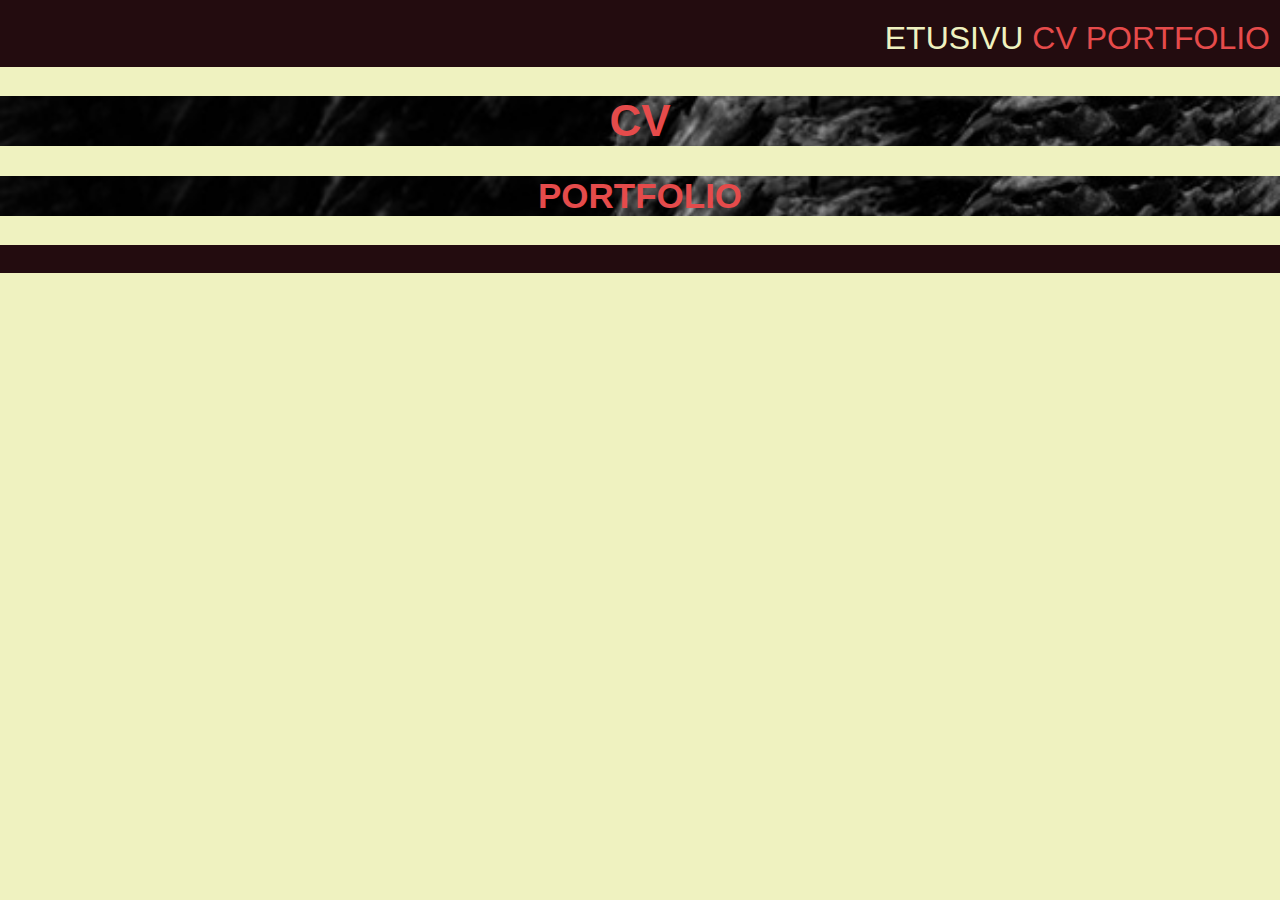
==== index.html @ 7c32a7ae "asaca" ====
<!DOCTYPE html>
<html lang="en">
<head>
    <meta charset="UTF-8">
    <meta name="viewport" content="width=device-width, initial-scale=1.0">
    <title>Yhteistiedot löytyy CV:stä</title>
    <link rel="stylesheet" href="tyyli.css">
</head>
<body>
    <header>
        <nav>
            <a href="index.html" id="valittu">ETUSIVU</a>
            <a href="cv.html">CV</a>
            <a href="portfolio.html">PORTFOLIO</a>
        </nav>
    </header>
    <div class="yla">
        <h1 id="cv"><a href="cv.html">CV</a></h1>
    </div>
    <div class="ala">
        <h2 id="port"><a href="portfolio.html">PORTFOLIO</a></h2>
    </div>
    <footer>
        <p>Copyright 2024, Joona Koskinen</p>
    </footer>
</body>
</html>
---- tyyli.css ----
body{
    color: #230C0F;
    background-color: #EFF2C0;
    margin: 0;
}
h1{
    font-family: "Arial Black", "Arial Bold", sans-serif;font-size: 44px;
    text-align: center;
    color:#E54B4B;

}
h2{
    font-family: "Arial Black", "Arial Bold", sans-serif;font-size: 35px;
    text-align: center;
    color:#E54B4B;
}
p{
    font-family: "Century Gothic", sans-serif; font-size: 24px;
    text-align: center;
}
a:link, a:visited {
    color: #E54B4B;
    text-decoration: none;
}
.yla{
    background-image: url(kuvat/kallio_tausta2.jpg);
    background-size: cover;
    height: 100%;
    color:#E54B4B;
    font-family: "Arial Black", "Arial Bold", sans-serif;font-size: 44px;
    text-align: center;
}
.ala{
    background-image: url(kuvat/kallio_tausta2.jpg);
    background-size: cover;
    height: auto;
    text-align: center;
    font-family: "Arial Black", "Arial Bold", sans-serif;
}
header{
    background-color: #230C0F;
    padding-top: 10px;
}
nav{
    padding: 10px;
    height: fit-content;
    text-align: right;
    font-family: "Arial Black", "Arial Bold", sans-serif;font-size: 32px;
 
}
header{
    text-align: right;
}
#valittu{
    color: #EFF2C0;
}
.cvsisalto{
    text-align: center;
    display: block;
}
footer{
    background-color: #230C0F;
    
}
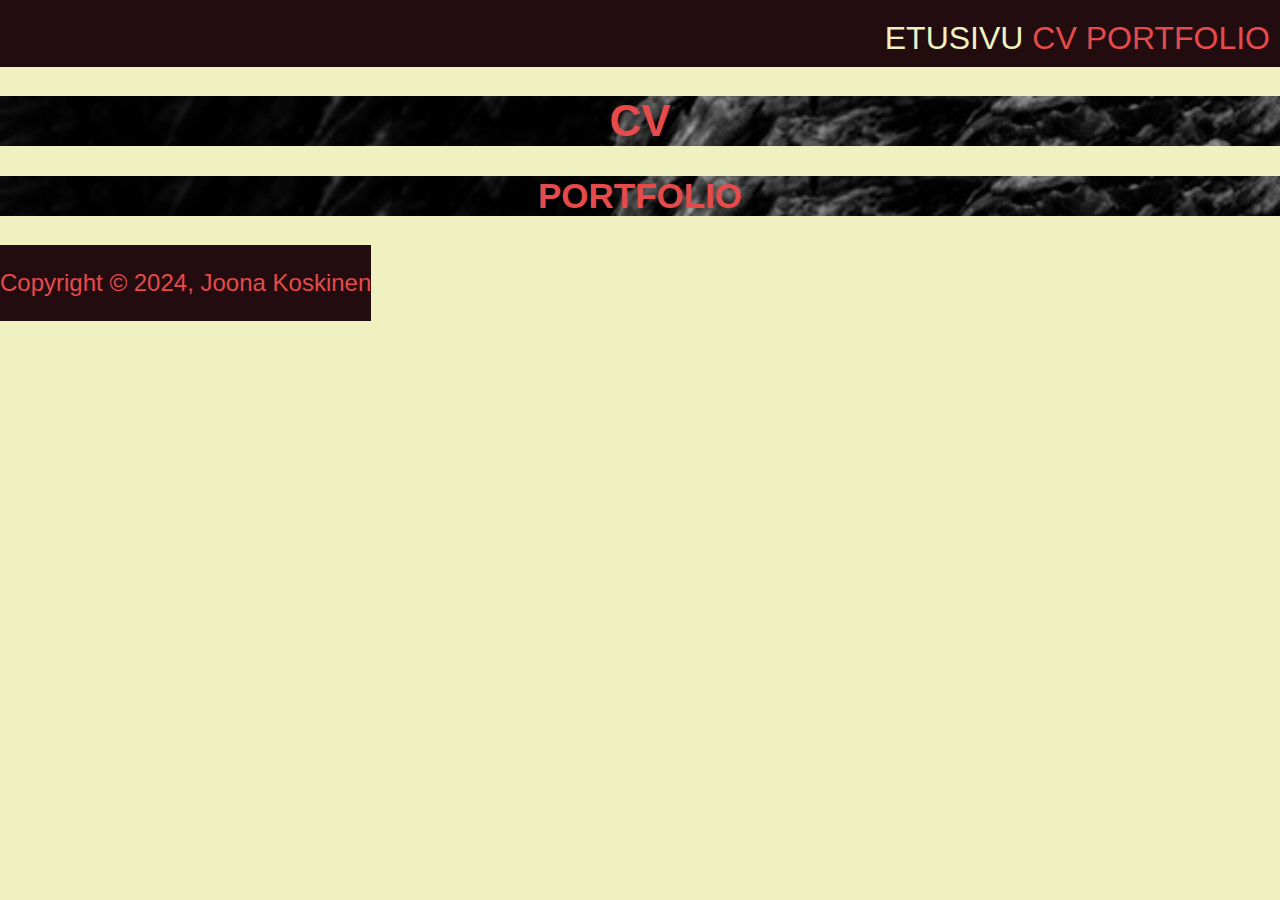
==== commit 1358c026: "foofoo" ====
--- a/index.html
+++ b/index.html
@@ -21,7 +21,9 @@
         <h2 id="port"><a href="portfolio.html">PORTFOLIO</a></h2>
     </div>
     <footer>
-        <p>Copyright 2024, Joona Koskinen</p>
+            <div>
+                <p>Copyright &copy; 2024, Joona Koskinen</p>
+            </div>
     </footer>
 </body>
 </html>--- a/tyyli.css
+++ b/tyyli.css
@@ -60,5 +60,9 @@
 }
 footer{
     background-color: #230C0F;
-    
-}+    text-align: center;
+    position: absolute;
+    color: #E54B4B;
+}
+
+    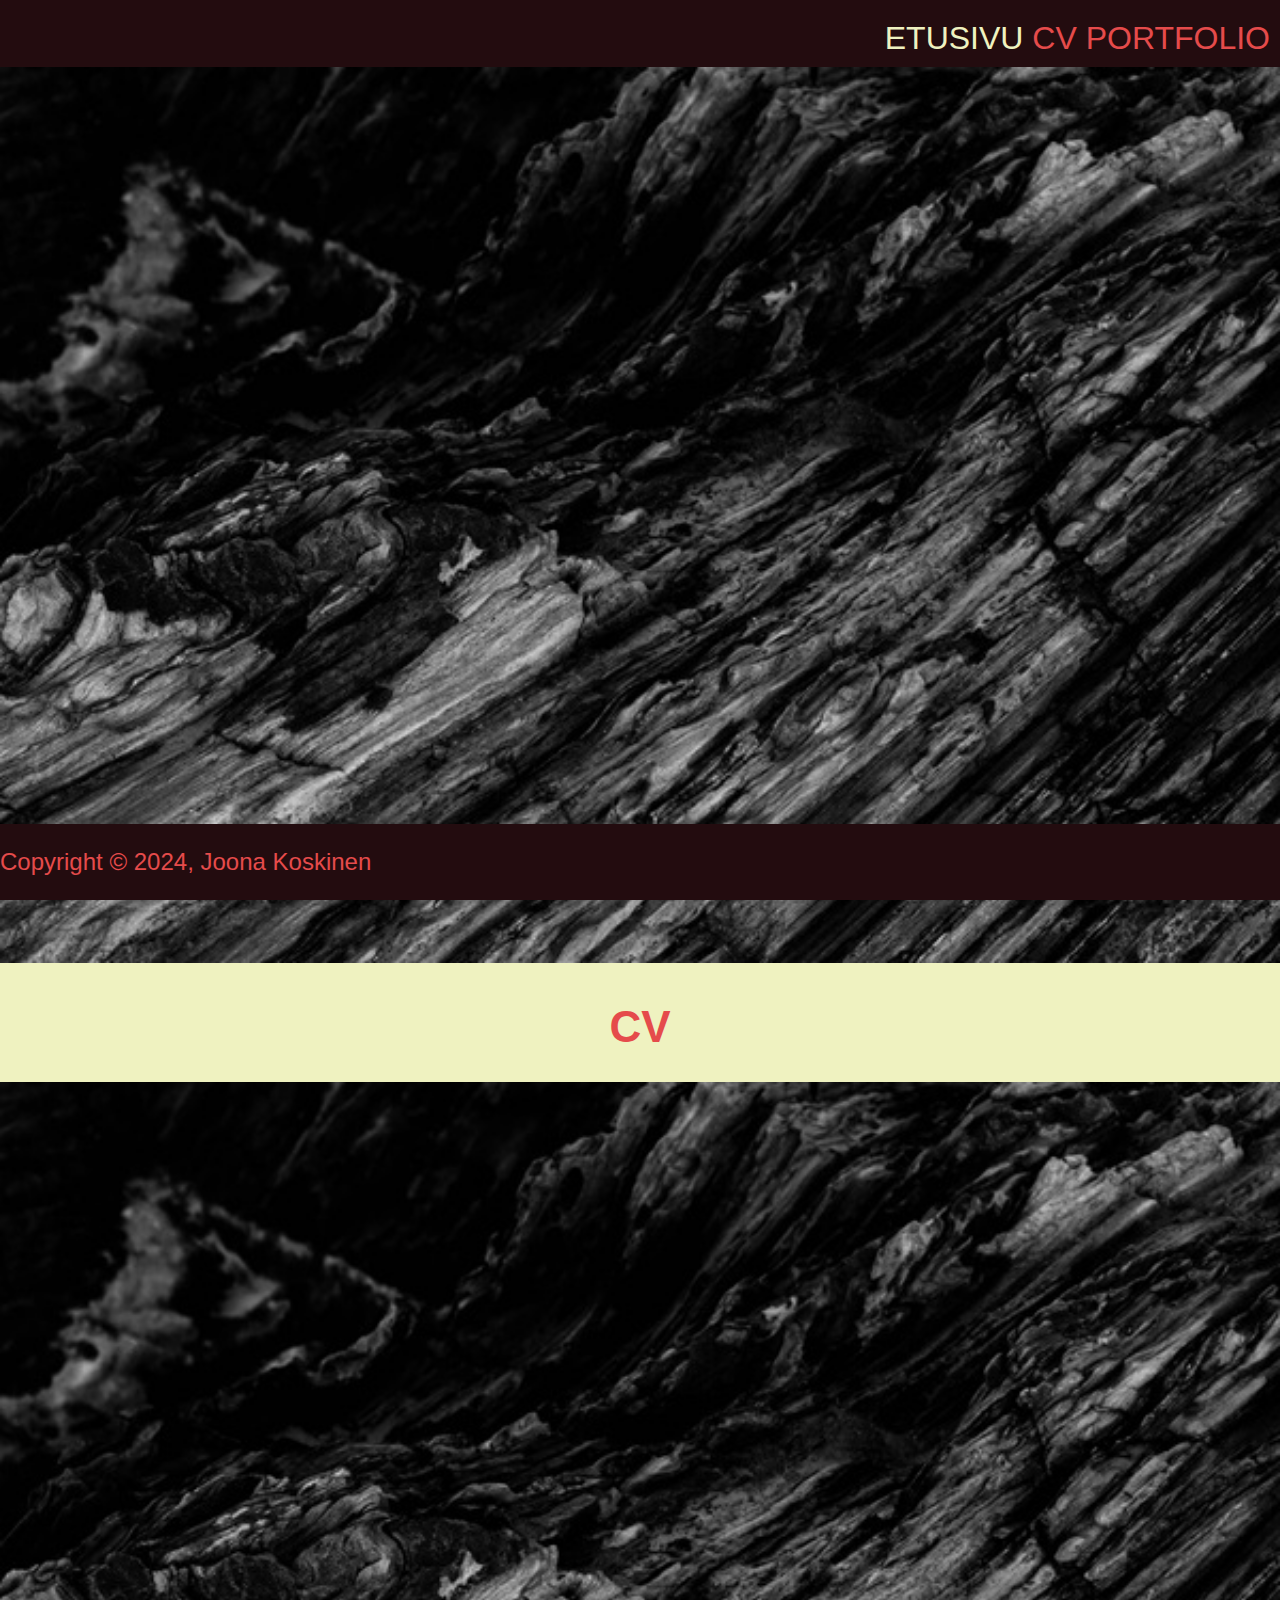
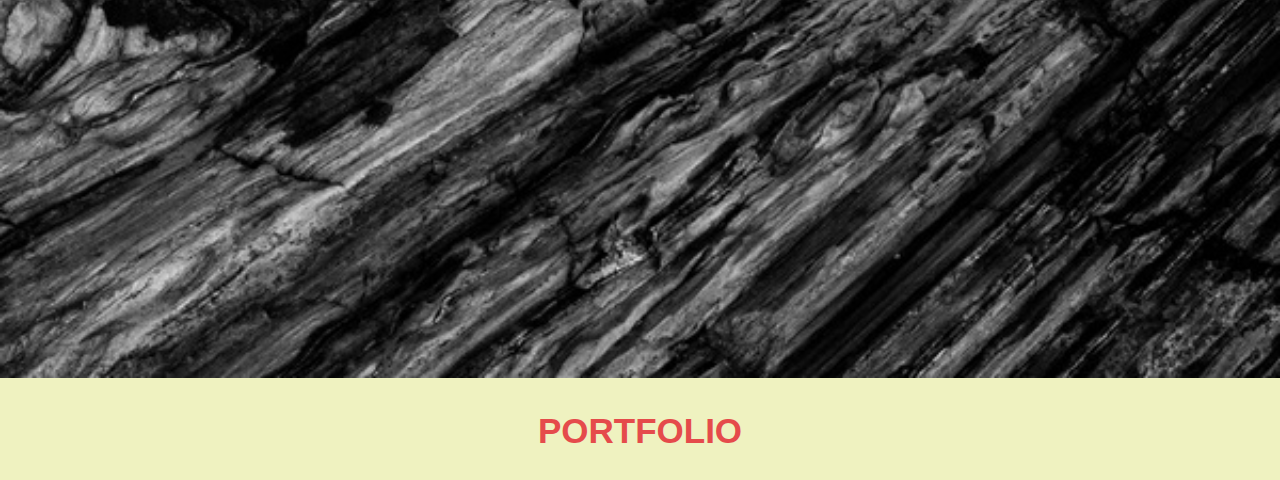
==== commit fcb6293d: "vasx" ====
--- a/index.html
+++ b/index.html
@@ -15,9 +15,11 @@
         </nav>
     </header>
     <div class="yla">
+        <img src="kuvat/kallio_tausta2.jpg" alt="kallio" style="width: 100%;">
         <h1 id="cv"><a href="cv.html">CV</a></h1>
     </div>
     <div class="ala">
+        <img src="kuvat/kallio_tausta2.jpg" alt="kallio" style="width: 100%;">
         <h2 id="port"><a href="portfolio.html">PORTFOLIO</a></h2>
     </div>
     <footer>
--- a/tyyli.css
+++ b/tyyli.css
@@ -23,17 +23,11 @@
     text-decoration: none;
 }
 .yla{
-    background-image: url(kuvat/kallio_tausta2.jpg);
-    background-size: cover;
-    height: 100%;
     color:#E54B4B;
     font-family: "Arial Black", "Arial Bold", sans-serif;font-size: 44px;
     text-align: center;
 }
 .ala{
-    background-image: url(kuvat/kallio_tausta2.jpg);
-    background-size: cover;
-    height: auto;
     text-align: center;
     font-family: "Arial Black", "Arial Bold", sans-serif;
 }
@@ -59,10 +53,15 @@
     display: block;
 }
 footer{
+    font-family: "Century Gothic", sans-serif; font-size: 24px;
     background-color: #230C0F;
     text-align: center;
+    color: #E54B4B;
+    display: flex;
+    width: 100%;
     position: absolute;
-    color: #E54B4B;
+    bottom: 0;
 }
-
-    +@media screen and (min-width:1200px){
+    
+} 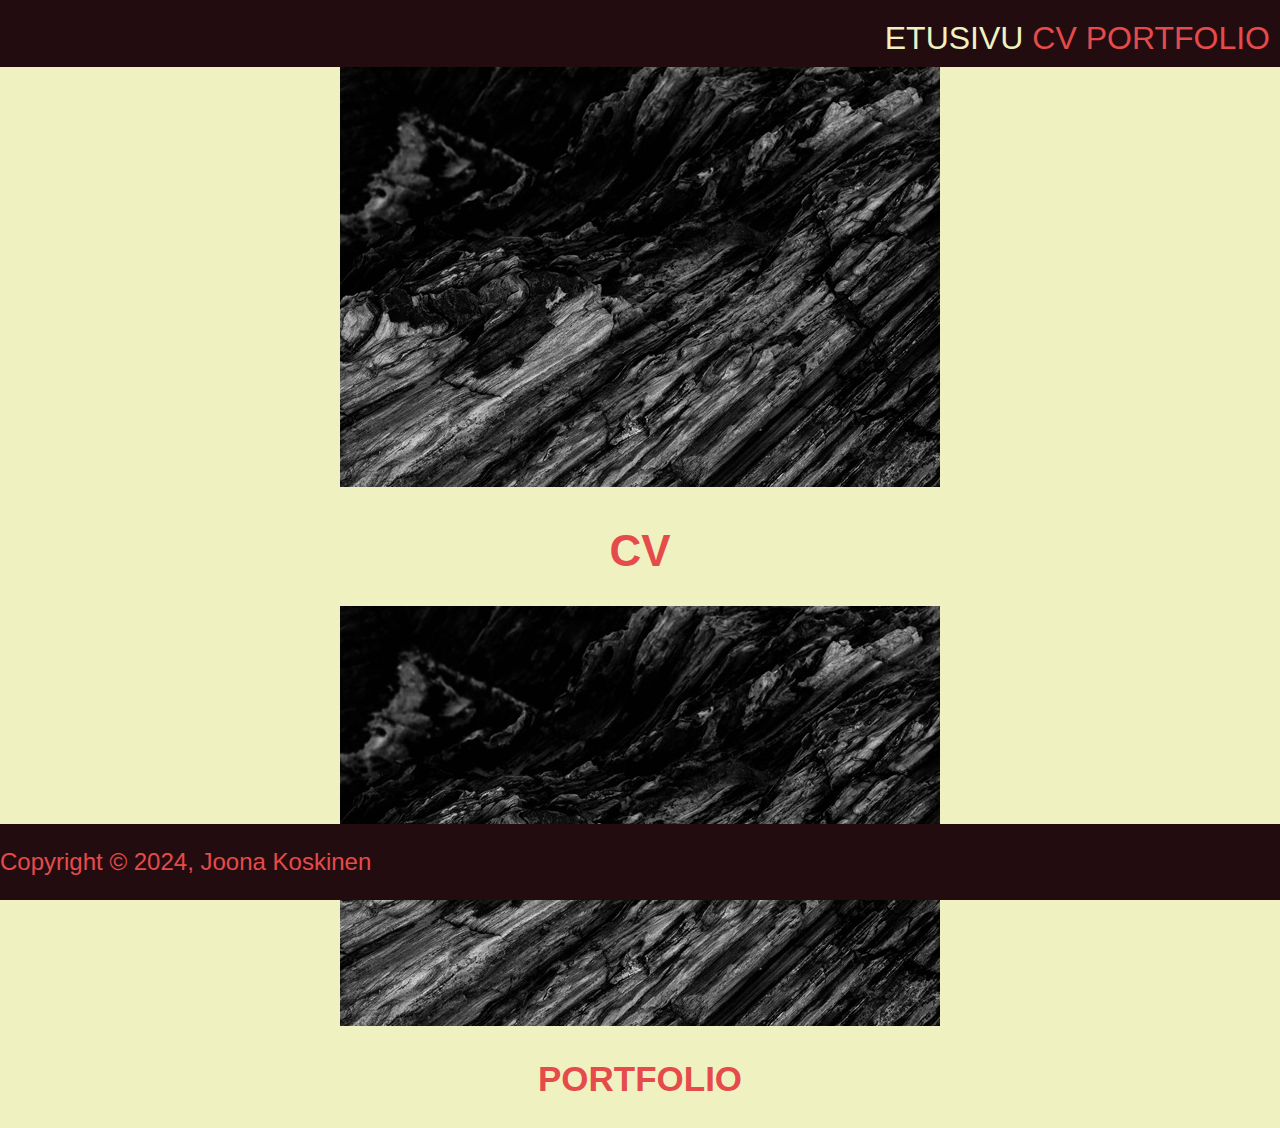
==== commit bd7797d3: "nn" ====
--- a/index.html
+++ b/index.html
@@ -15,11 +15,11 @@
         </nav>
     </header>
     <div class="yla">
-        <img src="kuvat/kallio_tausta2.jpg" alt="kallio" style="width: 100%;">
+        <img src="kuvat/kallio_tausta2.jpg" alt="kallio">
         <h1 id="cv"><a href="cv.html">CV</a></h1>
     </div>
     <div class="ala">
-        <img src="kuvat/kallio_tausta2.jpg" alt="kallio" style="width: 100%;">
+        <img src="kuvat/kallio_tausta2.jpg" alt="kallio">
         <h2 id="port"><a href="portfolio.html">PORTFOLIO</a></h2>
     </div>
     <footer>
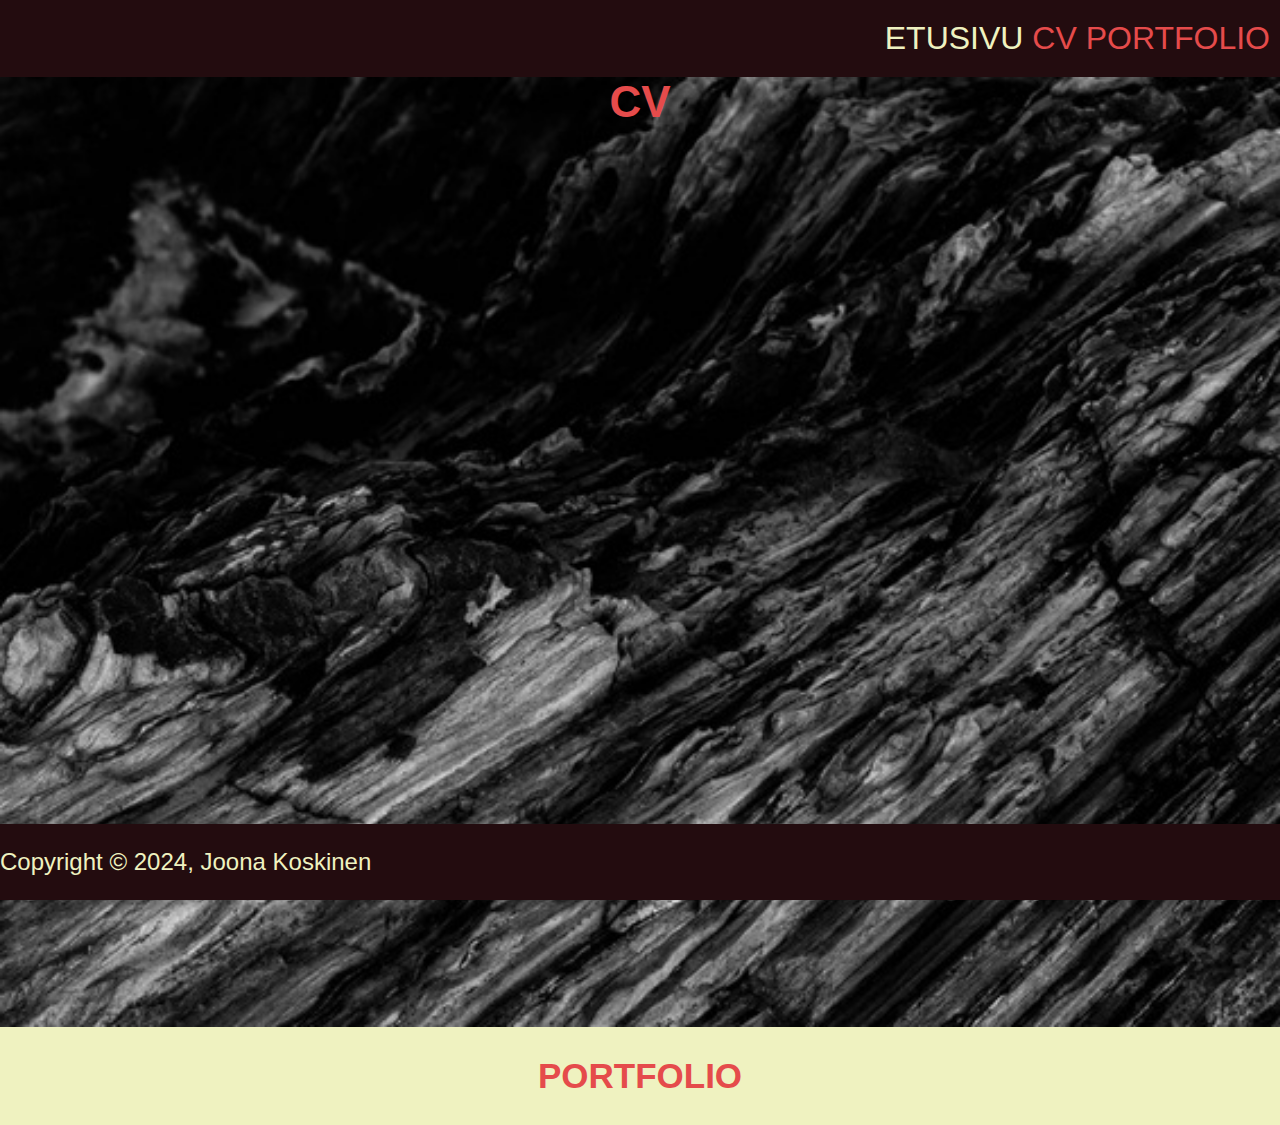
==== commit 8a899f40: "asxc" ====
--- a/index.html
+++ b/index.html
@@ -15,11 +15,10 @@
         </nav>
     </header>
     <div class="yla">
-        <img src="kuvat/kallio_tausta2.jpg" alt="kallio">
+
         <h1 id="cv"><a href="cv.html">CV</a></h1>
     </div>
     <div class="ala">
-        <img src="kuvat/kallio_tausta2.jpg" alt="kallio">
         <h2 id="port"><a href="portfolio.html">PORTFOLIO</a></h2>
     </div>
     <footer>
--- a/tyyli.css
+++ b/tyyli.css
@@ -7,6 +7,7 @@
     font-family: "Arial Black", "Arial Bold", sans-serif;font-size: 44px;
     text-align: center;
     color:#E54B4B;
+    margin: 0;
 
 }
 h2{
@@ -23,6 +24,9 @@
     text-decoration: none;
 }
 .yla{
+    background-image: url(kuvat/kallio_tausta2.jpg);
+    background-size: cover;
+    height: 950px;
     color:#E54B4B;
     font-family: "Arial Black", "Arial Bold", sans-serif;font-size: 44px;
     text-align: center;
@@ -34,6 +38,8 @@
 header{
     background-color: #230C0F;
     padding-top: 10px;
+    padding-bottom: 10px;
+    text-align: center;
 }
 nav{
     padding: 10px;
@@ -42,26 +48,24 @@
     font-family: "Arial Black", "Arial Bold", sans-serif;font-size: 32px;
  
 }
-header{
-    text-align: right;
-}
+
 #valittu{
     color: #EFF2C0;
 }
 .cvsisalto{
+    
     text-align: center;
     display: block;
 }
+
+
 footer{
     font-family: "Century Gothic", sans-serif; font-size: 24px;
     background-color: #230C0F;
     text-align: center;
-    color: #E54B4B;
+    color: #EFF2C0;
     display: flex;
     width: 100%;
-    position: absolute;
     bottom: 0;
-}
-@media screen and (min-width:1200px){
-    
-} +    position: fixed;
+}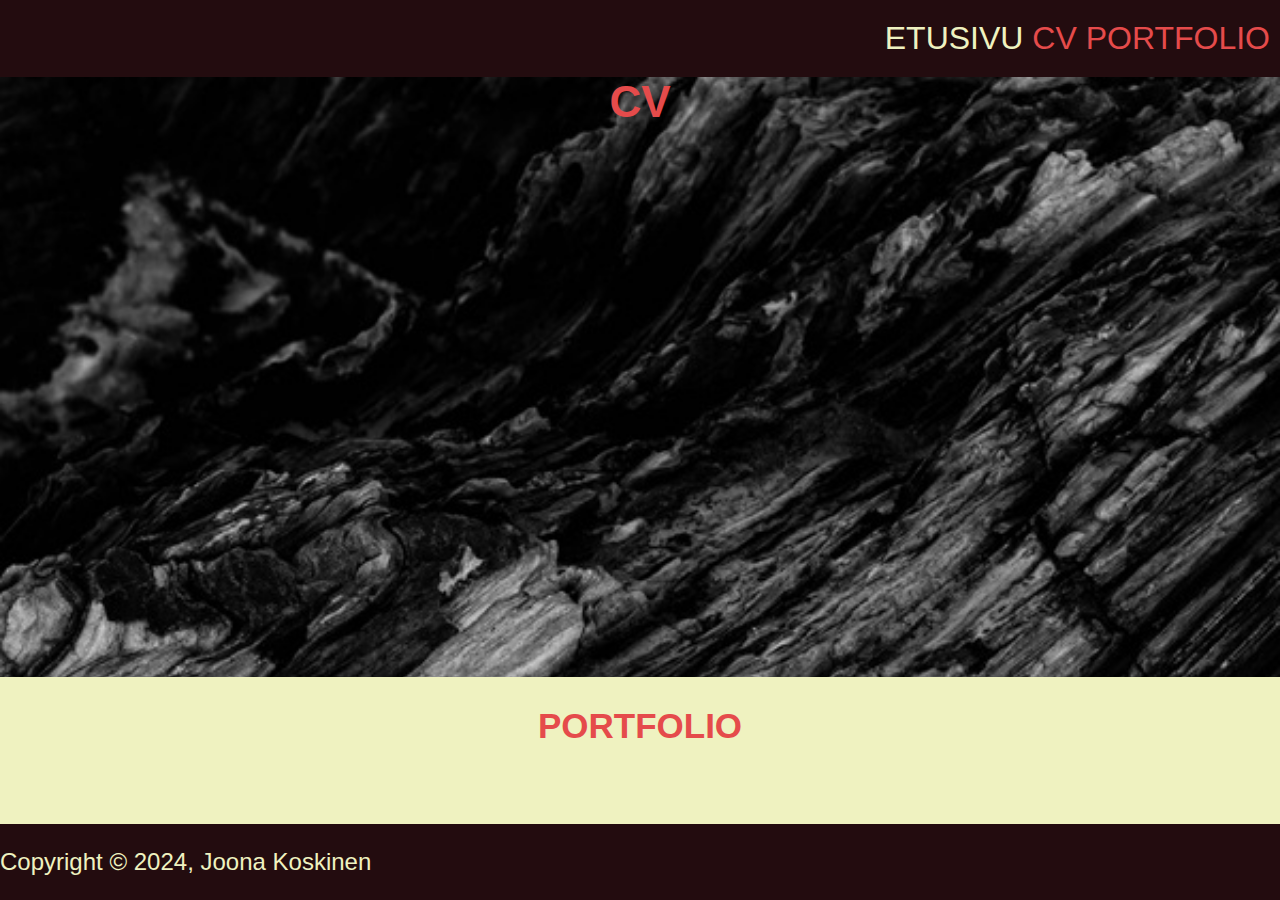
==== commit 2dee2723: "ass" ====
--- a/index.html
+++ b/index.html
@@ -14,11 +14,10 @@
             <a href="portfolio.html">PORTFOLIO</a>
         </nav>
     </header>
-    <div class="yla">
-
+    <div id="yla">
         <h1 id="cv"><a href="cv.html">CV</a></h1>
     </div>
-    <div class="ala">
+    <div id="ala">
         <h2 id="port"><a href="portfolio.html">PORTFOLIO</a></h2>
     </div>
     <footer>
--- a/tyyli.css
+++ b/tyyli.css
@@ -24,9 +24,6 @@
     text-decoration: none;
 }
 .yla{
-    background-image: url(kuvat/kallio_tausta2.jpg);
-    background-size: cover;
-    height: 950px;
     color:#E54B4B;
     font-family: "Arial Black", "Arial Bold", sans-serif;font-size: 44px;
     text-align: center;
@@ -57,7 +54,10 @@
     text-align: center;
     display: block;
 }
-
+.joona{
+    max-width: 500px;
+    width: 100%;
+}
 
 footer{
     font-family: "Century Gothic", sans-serif; font-size: 24px;
@@ -68,4 +68,25 @@
     width: 100%;
     bottom: 0;
     position: fixed;
+}
+@media(max-width: 600px) {
+    #yla {
+        background-image: url(kuvat/kallio_tausta2.jpg);
+        background-size: cover;
+        height: 300px;
+    }
+}
+@media screen and (min-width: 600px) {
+    #yla {
+        background-image: url(kuvat/kallio_tausta2.jpg);
+        background-size: cover;
+        height: 600px;
+    }
+}
+@media screen and (min-width: 1200px) {
+    #yla {
+        background-image: url(kuvat/kallio_tausta2.jpg);
+        background-size: cover;
+        height: 600px;
+    }
 }